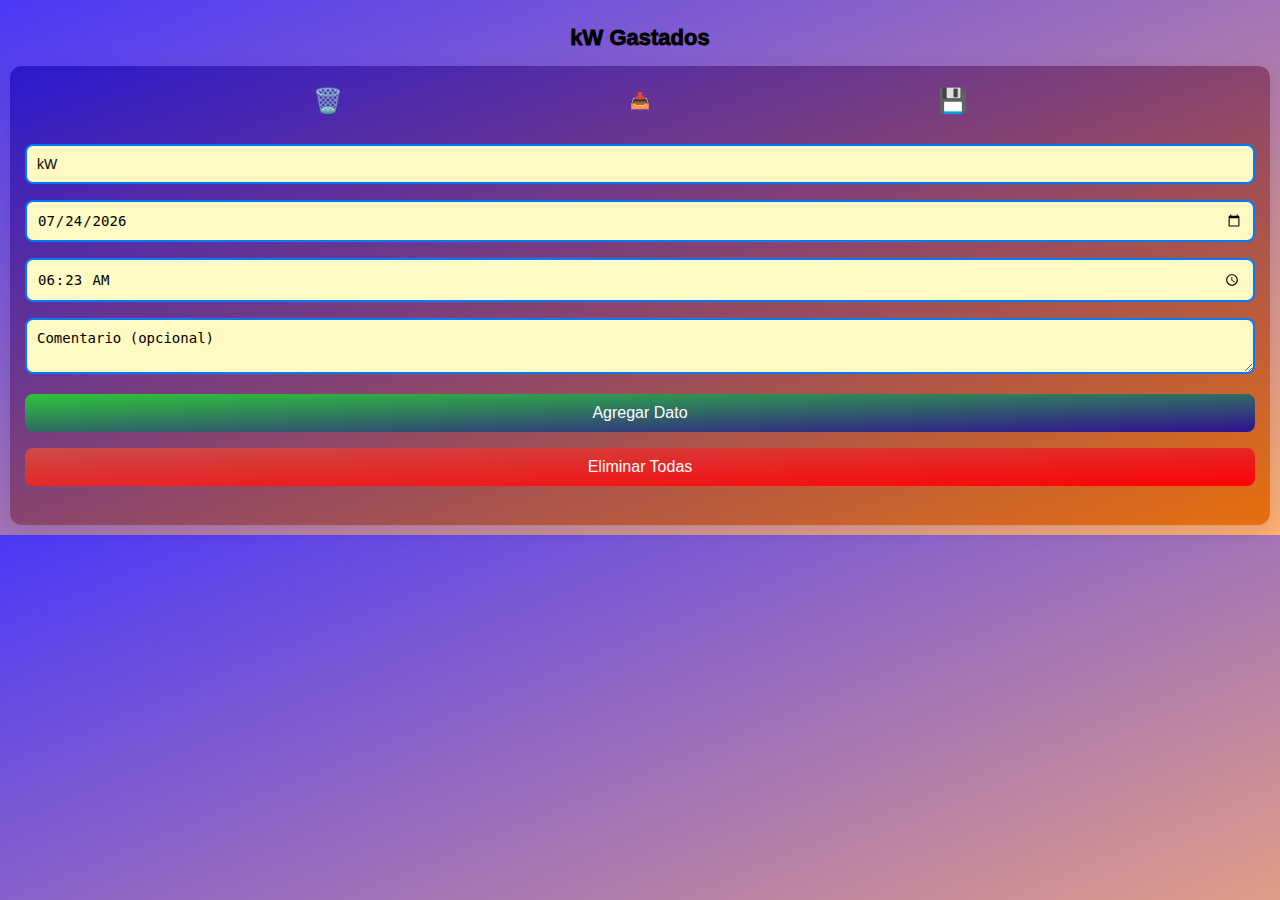
==== index.html @ 80decd24 "Add files via upload" ====
<!DOCTYPE html>
<html lang="es">
<head>
    <meta charset="UTF-8">
    <meta name="viewport" content="width=device-width, initial-scale=1.0">
    <link rel="stylesheet" href="styles.css"> 
    <title>Gestión de Datos</title>
</head>
<body>
    <h1>kW Gastados</h1>
    <div class="container">
        <div class="btn-container">
            <button id="bote-basura">🗑️</button>
            <label for="archivo-importar" style="cursor: pointer;">📥</label>
            <input type="file" id="archivo-importar" accept=".csv" style="display: none;">
            <button id="bote-guardar">💾</button>
             
        </div>

        <input type="tel" id="kw" inputmode="numeric" placeholder="kW"required>
        <input type="date" id="fecha" required>
        <input type="time" id="hora" required>
        <textarea id="comentario" placeholder="Comentario (opcional)"></textarea>
        
        <button id="agregar">Agregar Dato</button>
        <button id="eliminar-todo">Eliminar Todas</button>
        <button id="eliminar-seleccionados" style="display: none;">Eliminar Seleccionados</button>

        <ul id="lista-datos"></ul>
    </div>
    
    <script src="script.js"></script> 
</body>
</html>
---- styles.css ----
body {
    font-family: 'Arial', sans-serif;
    background: linear-gradient(to bottom right, #4b38f8, #fcb073); /* Gradiente suave de colores */    margin: 0;
    padding: 10px;
    color: #343a40;
}

.container {
    max-width: 100%;
    margin: auto;
    background: linear-gradient(to bottom right, #2b19cf, #e7700e); /* Gradiente suave de colores */    padding: 15px;
    border-radius: 12px;
    box-shadow: 0 4px 20px rgba(0, 0, 0, 0.1);
    position: relative;
}

h1 {
    text-align: center;
    font-size: 22px;
    margin-bottom: 15px;
    font-weight: 1000; /* O también puedes usar font-weight: 700; */
    color: black;

}

input::placeholder, 
textarea::placeholder {
    color: #000000; /* Color negro para el placeholder */
}

input, textarea {
    width: 100%;
    padding: 10px;
    margin: 8px 0;
    border: 2px solid #007bff;
    border-radius: 8px;
    font-size: 14px;
    transition: border-color 0.3s;
    box-sizing: border-box;
    background-color:#fff9c4 ; /* Fondo gris claro */
}

input:focus, textarea:focus {
    border-color: #0056b3;
    outline: none;
}

button {
    background-color: #007bff;
    color: white;
    border: none;
    padding: 6px;
    border-radius: 6px;
    cursor: pointer;
    width: 100%;
    font-size: 14px;
    margin: 8px 0;
    transition: background-color 0.3s;
}

button:hover {
    background-color: #0056b3;
}

ul {
    list-style-type: none;
    padding: 0;
}

li {
    background: #fff9c4;
    margin: 4px 0;
    padding: 2px;
    border-radius: 6px;
    display: flex;
    align-items: center;
    box-shadow: 0 1px 3px rgba(0, 0, 0, 0.2);
    transition: transform 0.2s;
    color: #343a40;
    font-size: 12px;
}

.checkbox {
    transform: scale(1.5); /* Aumentar el tamaño visual del checkbox */
    margin-right: 10px; /* Espacio entre el checkbox y el texto */
    cursor: pointer;
    display: inline-block;
    vertical-align: middle;
    padding: 0; /* Eliminar padding */
    height: auto; /* Usar el tamaño automático */
    width: auto; /* Usar el tamaño automático */
}


.btn-container {
    display: flex;
    justify-content: space-between; 
    align-items: center; 
    margin-bottom: 15px; 
}

.btn-container button {
    flex: 1; 
    margin: 0 5px; 
    background: none; 
    border: none; 
    cursor: pointer; 
    font-size: 24px; 
    color: #007bff; 
}

.eliminar-btn {
    background: none;
    border: none;
    color: red;
    font-size: 14px;
    cursor: pointer;
    margin-left: 8px;
    padding: 0;
    height: 20px;
    width: 20px;
    line-height: 1;
}

.eliminar-btn:hover {
    color: darkred;
}
button#agregar {
    background: linear-gradient(to bottom right, #2dc539, #321091); /* Gradiente suave de colores */    margin: 0;
    color: white; /* Color del texto */
    border: none; /* Sin borde */
    padding: 10px; /* Espaciado interno */
    border-radius: 8px; /* Esquinas redondeadas */
    cursor: pointer; /* Cambia el cursor al pasar */
    font-size: 16px; /* Tamaño del texto */
    margin: 8px 0; /* Margen superior e inferior */
    transition: background-color 0.3s; /* Transición suave al pasar el ratón */
}

button#agregar:hover {
    background: linear-gradient(to bottom right, #2dc539, #321091); /* Gradiente suave de colores */    margin: 0;
}

button#eliminar-todo {
    background: linear-gradient(to bottom right, #cc4b4b, #fd0303); /* Gradiente suave de colores */    margin: 0;
    color: white; /* Color del texto */
    border: none; /* Sin borde */
    padding: 10px; /* Espaciado interno */
    border-radius: 8px; /* Esquinas redondeadas */
    cursor: pointer; /* Cambia el cursor al pasar */
    font-size: 16px; /* Tamaño del texto */
    margin: 8px 0; /* Margen superior e inferior */
    transition: background-color 0.3s; /* Transición suave al pasar el ratón */
}

button#eliminar-todo:hover {
    background: linear-gradient(to bottom right, #2dc539, #321091); /* Gradiente suave de colores */    margin: 0;
}

button#eliminar-seleccionados {
    background: linear-gradient(to bottom right, #2dc539, #321091); /* Gradiente suave de colores */    margin: 0;
    color: white; /* Color del texto */
    border: none; /* Sin borde */
    padding: 10px; /* Espaciado interno */
    border-radius: 8px; /* Esquinas redondeadas */
    cursor: pointer; /* Cambia el cursor al pasar */
    font-size: 16px; /* Tamaño del texto */
    margin: 8px 0; /* Margen superior e inferior */
    transition: background-color 0.3s; /* Transición suave al pasar el ratón */
}

button#eliminar-seleccionados:hover {
    background: linear-gradient(to bottom right, #2dc539, #321091); /* Gradiente suave de colores */    margin: 0;
}
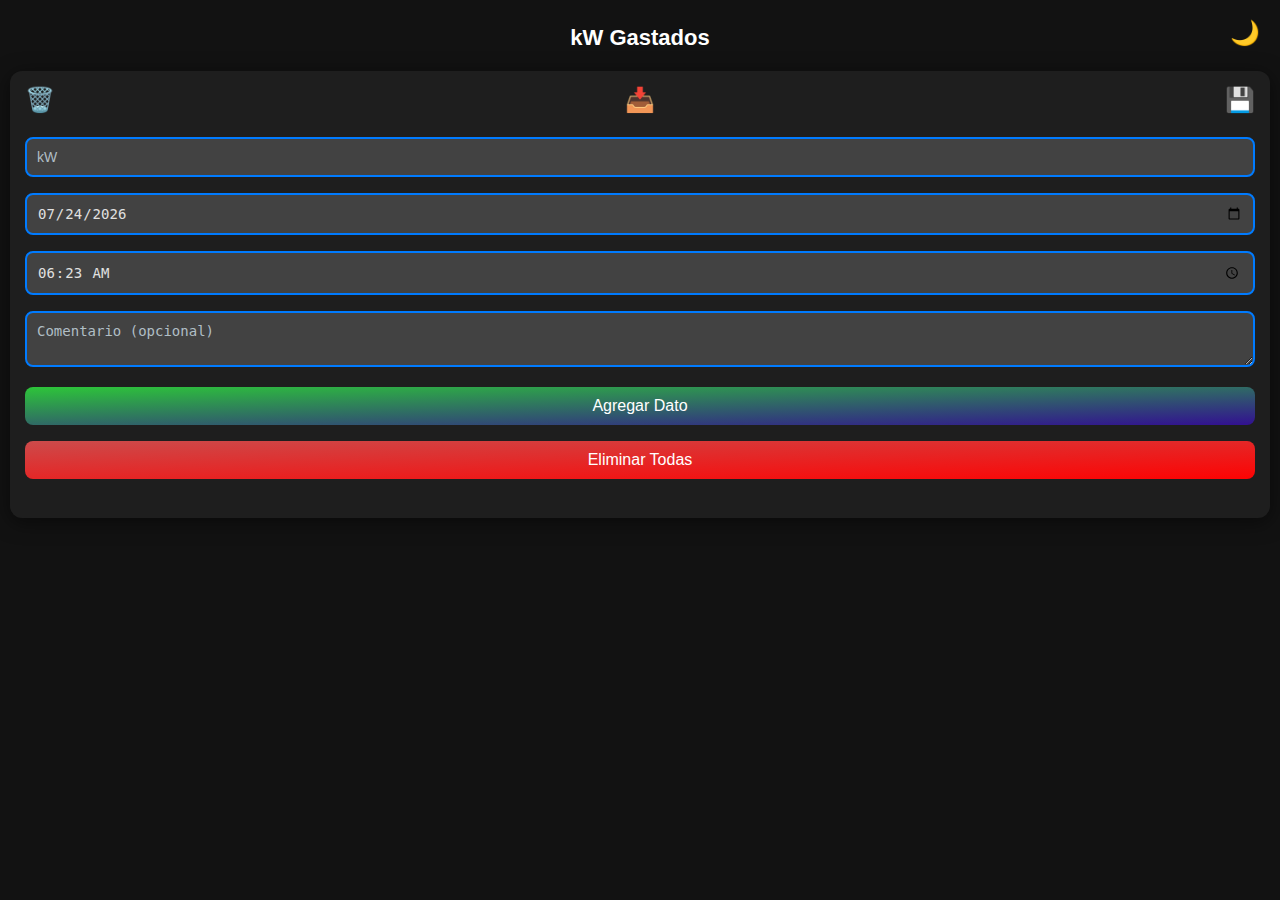
==== commit 10f6348d: "Un monton" ====
--- a/index.html
+++ b/index.html
@@ -3,21 +3,27 @@
 <head>
     <meta charset="UTF-8">
     <meta name="viewport" content="width=device-width, initial-scale=1.0">
-    <link rel="stylesheet" href="styles.css"> 
-    <title>Gestión de Datos</title>
+    <link id="theme-style" rel="stylesheet" href="dark-mode.css"> 
+    <title>Gestión de kW</title>
 </head>
 <body>
-    <h1>kW Gastados</h1>
+    <h1 style="display: flex; justify-content: center; align-items: center; position: relative; margin-bottom: 20px;">
+        kW Gastados
+        <label id="toggle-theme" class="icon-button" title="Cambiar tema" style="position: absolute; right: 10px; top: 30%; transform: translateY(-50%);">🌙</label>
+    </h1>
     <div class="container">
         <div class="btn-container">
-            <button id="bote-basura">🗑️</button>
-            <label for="archivo-importar" style="cursor: pointer;">📥</label>
+            <label for="bote-basura" class="icon-button">🗑️</label>
+            <input type="checkbox" id="bote-basura" style="display: none;"> 
+            
+            <label for="archivo-importar" class="icon-button" style="cursor: pointer;">📥</label>
             <input type="file" id="archivo-importar" accept=".csv" style="display: none;">
-            <button id="bote-guardar">💾</button>
-             
+            
+            <label for="bote-guardar" class="icon-button">💾</label>
+            <input type="checkbox" id="bote-guardar" style="display: none;">
         </div>
 
-        <input type="tel" id="kw" inputmode="numeric" placeholder="kW"required>
+        <input type="tel" id="kw" inputmode="numeric" placeholder="kW" required>
         <input type="date" id="fecha" required>
         <input type="time" id="hora" required>
         <textarea id="comentario" placeholder="Comentario (opcional)"></textarea>
@@ -29,6 +35,7 @@
         <ul id="lista-datos"></ul>
     </div>
     
-    <script src="script.js"></script> 
+    <script src="theme-toggle.js" defer></script> 
+    <script src="script.js" defer></script> 
 </body>
 </html>
--- a/dark-mode.css
+++ b/dark-mode.css
@@ -0,0 +1,214 @@
+body {
+    font-family: 'Arial', sans-serif;
+    background: #121212; /* Fondo oscuro */
+    margin: 0;
+    padding: 10px;
+    color: #e0e0e0; /* Texto claro */
+}
+
+.container {
+    max-width: 100%;
+    margin: auto;
+    background: #1e1e1e; /* Fondo ligeramente más claro que el body */
+    padding: 15px;
+    border-radius: 12px;
+    box-shadow: 0 4px 20px rgba(0, 0, 0, 0.5); /* Sombra más pronunciada */
+    position: relative;
+}
+
+h1 {
+    text-align: center;
+    font-size: 22px;
+    margin-bottom: 15px;
+    font-weight: bold;
+    color: #ffffff; /* Título en blanco */
+}
+
+input::placeholder, 
+textarea::placeholder {
+    color: #b0bec5; /* Color gris claro para el placeholder */
+}
+
+input, textarea {
+    width: 100%;
+    padding: 10px;
+    margin: 8px 0;
+    border: 2px solid #007bff;
+    border-radius: 8px;
+    font-size: 14px;
+    transition: border-color 0.3s;
+    box-sizing: border-box;
+    background-color: #424242; /* Fondo oscuro para inputs */
+    color: #e0e0e0; /* Texto claro */
+}
+
+input:focus, textarea:focus {
+    border-color: #00acc1; /* Color más brillante al enfocar */
+    outline: none;
+}
+
+button {
+    background-color: #007bff; /* Color principal de los botones */
+    color: white;
+    border: none;
+    padding: 6px;
+    border-radius: 6px;
+    cursor: pointer;
+    width: 100%;
+    font-size: 14px;
+    margin: 8px 0;
+    transition: background-color 0.3s;
+}
+
+button:hover {
+    background-color: #0056b3; /* Color al pasar el mouse */
+}
+
+ul {
+    list-style-type: none;
+    padding: 0;
+}
+
+li {
+    background: #424242; /* Fondo oscuro para las listas */
+    margin: 4px 0;
+    padding: 2px;
+    border-radius: 6px;
+    display: flex;
+    align-items: center;
+    box-shadow: 0 1px 3px rgba(255, 255, 255, 0.1); /* Sombra más tenue */
+    transition: transform 0.2s;
+    color: #e0e0e0; /* Texto claro */
+    font-size: 12px;
+}
+.slide-out {
+    transform: translateX(100%);
+    opacity: 0;
+}
+li.dragging {
+    background-color: #ffcccc; /* Color de fondo cuando se arrastra */
+    border: 2px dashed #dc3545; /* Borde para indicar el estado de arrastre */
+    opacity: 0.7; /* Opacidad reducida para dar un efecto visual */
+}
+
+
+
+.checkbox {
+    transform: scale(1.5);
+    margin-right: 10px;
+    margin-left: 10px;
+    cursor: pointer;
+    display: inline-block;
+    vertical-align: middle;
+    padding: 0;
+    height: auto;
+    width: auto;
+}
+
+.btn-container {
+    display: flex;
+    justify-content: space-between;
+    align-items: center;
+    margin-bottom: 15px;
+}
+
+.btn-container button {
+    flex: 1;
+    margin: 0 5px;
+    background: none;
+    border: none;
+    cursor: pointer;
+    font-size: 24px;
+    color: #007bff;
+}
+
+.eliminar-btn {
+    background: none;
+    border: none;
+    color: red;
+    font-size: 14px;
+    cursor: pointer;
+    margin-left: auto; /* Para que esté a la derecha */
+    padding: 0;
+    height: 20px;
+    width: 20px;
+    line-height: 1;
+}
+
+.eliminar-btn:hover {
+    color: darkred;
+}
+
+button#agregar {
+    background: linear-gradient(to bottom right, #2dc539, #321091);
+    margin: 0;
+    color: white;
+    border: none;
+    padding: 10px;
+    border-radius: 8px;
+    cursor: pointer;
+    font-size: 16px;
+    margin: 8px 0;
+    transition: background-color 0.3s;
+}
+
+button#agregar:hover {
+    background: linear-gradient(to bottom right, #2dc539, #321091);
+    margin: 0;
+}
+
+button#eliminar-todo {
+    background: linear-gradient(to bottom right, #cc4b4b, #fd0303);
+    margin: 0;
+    color: white;
+    border: none;
+    padding: 10px;
+    border-radius: 8px;
+    cursor: pointer;
+    font-size: 16px;
+    margin: 8px 0;
+    transition: background-color 0.3s;
+}
+
+button#eliminar-todo:hover {
+    background: linear-gradient(to bottom right, #cc4b4b, #fd0303);
+    margin: 0;
+}
+
+button#eliminar-seleccionados {
+    background: linear-gradient(to bottom right, #cc4b4b, #fd0303);
+    margin: 0;
+    color: white;
+    border: none;
+    padding: 10px;
+    border-radius: 8px;
+    cursor: pointer;
+    font-size: 16px;
+    margin: 8px 0;
+    transition: background-color 0.3s;
+}
+
+button#eliminar-seleccionados:hover {
+    background: linear-gradient(to bottom right, #cc4b4b, #fd0303);
+    margin: 0;
+}
+
+.icon-button {
+    background: none;
+    border: none;
+    padding: 0;
+    font-size: 24px;
+    width: auto;
+    height: auto;
+    cursor: pointer;
+    display: inline-flex;
+    align-items: center;
+    justify-content: center;
+    color: #007bff;
+    transition: color 0.3s;
+    margin: 0;
+}
+
+.icon-button:hover {
+    color: #0056b3;
+}
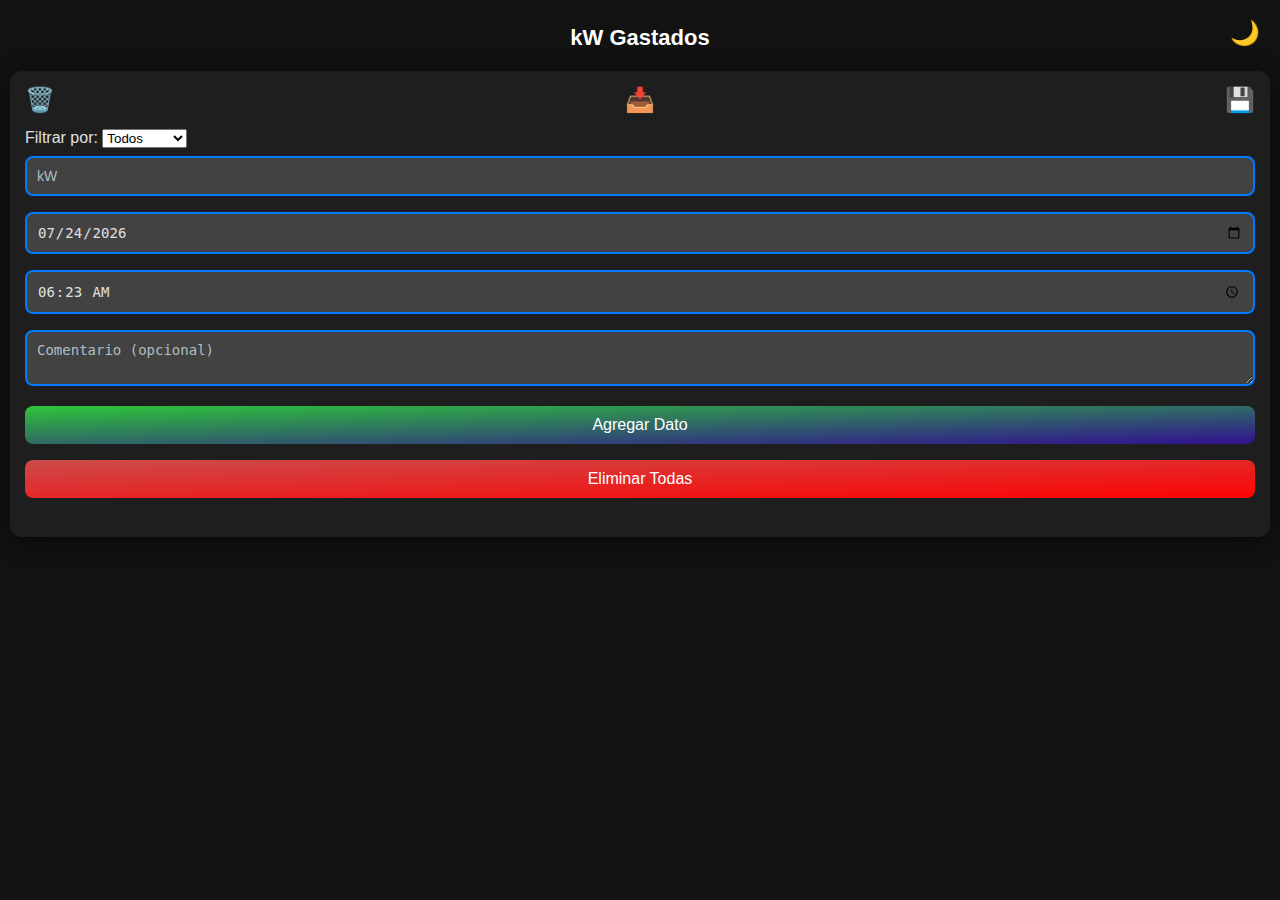
==== commit 8e12bc63: "Se agrego un filtro de mes y año" ====
--- a/index.html
+++ b/index.html
@@ -23,6 +23,35 @@
             <input type="checkbox" id="bote-guardar" style="display: none;">
         </div>
 
+        <label for="filtro">Filtrar por:</label>
+        <select id="filtro">
+            <option value="todos">Todos</option>
+            <option value="mes-año">Mes y Año</option>
+        </select>
+
+        <div id="selector-mes-anio" style="display: none;">
+            <div class="filtro-fecha">
+                <label for="mes">Mes:</label>
+                <select id="mes">
+                    <option value="0">Enero</option>
+                    <option value="1">Febrero</option>
+                    <option value="2">Marzo</option>
+                    <option value="3">Abril</option>
+                    <option value="4">Mayo</option>
+                    <option value="5">Junio</option>
+                    <option value="6">Julio</option>
+                    <option value="7">Agosto</option>
+                    <option value="8">Septiembre</option>
+                    <option value="9">Octubre</option>
+                    <option value="10">Noviembre</option>
+                    <option value="11">Diciembre</option>
+                </select>
+
+                <label for="anio">Año:</label>
+                <select id="anio"></select>
+            </div>
+        </div>
+
         <input type="tel" id="kw" inputmode="numeric" placeholder="kW" required>
         <input type="date" id="fecha" required>
         <input type="time" id="hora" required>
--- a/dark-mode.css
+++ b/dark-mode.css
@@ -1,4 +1,4 @@
-body {
+body { 
     font-family: 'Arial', sans-serif;
     background: #121212; /* Fondo oscuro */
     margin: 0;
@@ -44,20 +44,20 @@
 
 input:focus, textarea:focus {
     border-color: #00acc1; /* Color más brillante al enfocar */
-    outline: none;
 }
 
 button {
     background-color: #007bff; /* Color principal de los botones */
     color: white;
     border: none;
-    padding: 6px;
-    border-radius: 6px;
-    cursor: pointer;
+    padding: 10px; /* Mantener el mismo padding */
+    border-radius: 8px;
     width: 100%;
-    font-size: 14px;
-    margin: 8px 0;
-    transition: background-color 0.3s;
+    font-size: 16px;
+    margin: 8px 0;
+    transition: background-color 0.3s;
+    /* Evitar cambios de tamaño en hover */
+    box-sizing: border-box; /* Asegura que el padding no cambie el tamaño */
 }
 
 button:hover {
@@ -81,17 +81,17 @@
     color: #e0e0e0; /* Texto claro */
     font-size: 12px;
 }
+
 .slide-out {
     transform: translateX(100%);
     opacity: 0;
 }
+
 li.dragging {
     background-color: #ffcccc; /* Color de fondo cuando se arrastra */
     border: 2px dashed #dc3545; /* Borde para indicar el estado de arrastre */
     opacity: 0.7; /* Opacidad reducida para dar un efecto visual */
 }
-
-
 
 .checkbox {
     transform: scale(1.5);
@@ -141,7 +141,6 @@
 
 button#agregar {
     background: linear-gradient(to bottom right, #2dc539, #321091);
-    margin: 0;
     color: white;
     border: none;
     padding: 10px;
@@ -154,12 +153,10 @@
 
 button#agregar:hover {
     background: linear-gradient(to bottom right, #2dc539, #321091);
-    margin: 0;
 }
 
 button#eliminar-todo {
     background: linear-gradient(to bottom right, #cc4b4b, #fd0303);
-    margin: 0;
     color: white;
     border: none;
     padding: 10px;
@@ -172,12 +169,10 @@
 
 button#eliminar-todo:hover {
     background: linear-gradient(to bottom right, #cc4b4b, #fd0303);
-    margin: 0;
 }
 
 button#eliminar-seleccionados {
     background: linear-gradient(to bottom right, #cc4b4b, #fd0303);
-    margin: 0;
     color: white;
     border: none;
     padding: 10px;
@@ -190,7 +185,6 @@
 
 button#eliminar-seleccionados:hover {
     background: linear-gradient(to bottom right, #cc4b4b, #fd0303);
-    margin: 0;
 }
 
 .icon-button {
@@ -212,3 +206,67 @@
 .icon-button:hover {
     color: #0056b3;
 }
+
+/* Estilo general para el contenedor de filtro por fecha */
+.filtro-fecha {
+    background: #2a2a2a; /* Fondo ligeramente más claro que el body */
+    border-radius: 12px;
+    padding: 15px;
+    margin: 15px 0;
+    box-shadow: 0 4px 20px rgba(0, 0, 0, 0.3); /* Sombra más tenue */
+}
+
+/* Estilo para el título del filtro */
+.filtro-fecha h2 {
+    font-size: 18px;
+    color: #ffffff; /* Texto blanco para el título */
+    margin-bottom: 10px;
+    text-align: center;
+}
+
+/* Estilo para los selectores de fecha */
+.filtro-fecha input[type="date"],
+.filtro-fecha input[type="time"] {
+    width: 48%;
+    padding: 10px;
+    margin: 5px 1%;
+    border: 2px solid #007bff;
+    border-radius: 8px;
+    background-color: #424242; /* Fondo oscuro para inputs */
+    color: #e0e0e0; /* Texto claro */
+    transition: border-color 0.3s;
+}
+
+/* Efecto al enfocar los selectores de fecha */
+.filtro-fecha input[type="date"]:focus,
+.filtro-fecha input[type="time"]:focus {
+    border-color: #00acc1; /* Color más brillante al enfocar */
+}
+
+/* Botón para aplicar el filtro */
+.filtro-fecha button {
+    background-color: #007bff; /* Color del botón */
+    color: rgb(4, 0, 255);
+    border: none;
+    padding: 10px;
+    border-radius: 8px;
+    cursor: pointer;
+    width: 100%;
+    font-size: 16px;
+    margin-top: 10px;
+    transition: background-color 0.3s;
+}
+
+/* Efecto al pasar el mouse sobre el botón */
+.filtro-fecha button:hover {
+    background-color: #0056b3; /* Color al pasar el mouse */
+}
+
+/* Responsividad para pantallas más pequeñas */
+@media (max-width: 600px) {
+    .filtro-fecha input[type="date"],
+    .filtro-fecha input[type="time"] {
+        width: 100%; /* Aumenta el ancho en pantallas pequeñas */
+        margin: 5px 0; /* Ajusta el margen */
+    }
+}
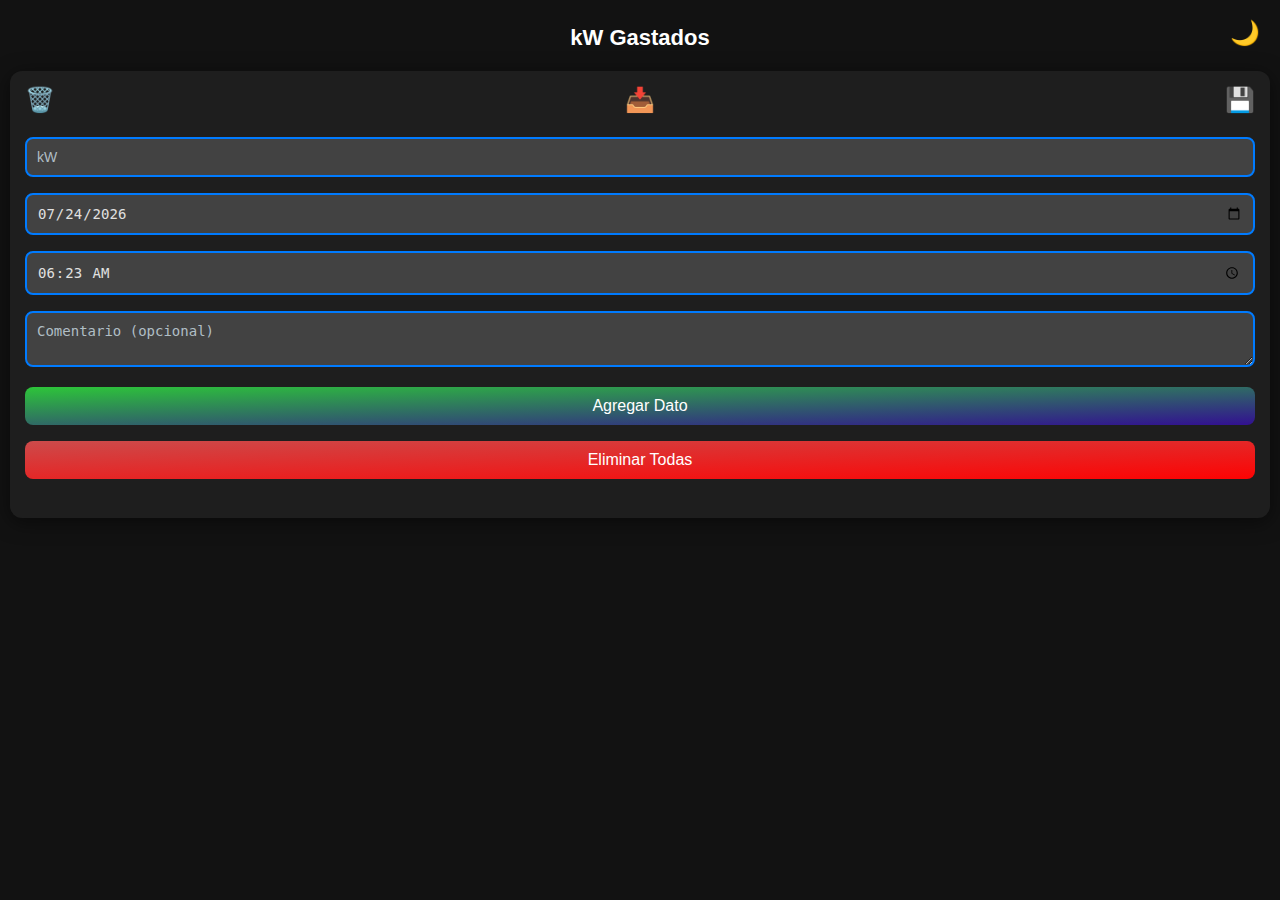
==== commit fa787217: "Arreglos" ====
--- a/index.html
+++ b/index.html
@@ -22,36 +22,7 @@
             <label for="bote-guardar" class="icon-button">💾</label>
             <input type="checkbox" id="bote-guardar" style="display: none;">
         </div>
-
-        <label for="filtro">Filtrar por:</label>
-        <select id="filtro">
-            <option value="todos">Todos</option>
-            <option value="mes-año">Mes y Año</option>
-        </select>
-
-        <div id="selector-mes-anio" style="display: none;">
-            <div class="filtro-fecha">
-                <label for="mes">Mes:</label>
-                <select id="mes">
-                    <option value="0">Enero</option>
-                    <option value="1">Febrero</option>
-                    <option value="2">Marzo</option>
-                    <option value="3">Abril</option>
-                    <option value="4">Mayo</option>
-                    <option value="5">Junio</option>
-                    <option value="6">Julio</option>
-                    <option value="7">Agosto</option>
-                    <option value="8">Septiembre</option>
-                    <option value="9">Octubre</option>
-                    <option value="10">Noviembre</option>
-                    <option value="11">Diciembre</option>
-                </select>
-
-                <label for="anio">Año:</label>
-                <select id="anio"></select>
-            </div>
-        </div>
-
+        
         <input type="tel" id="kw" inputmode="numeric" placeholder="kW" required>
         <input type="date" id="fecha" required>
         <input type="time" id="hora" required>
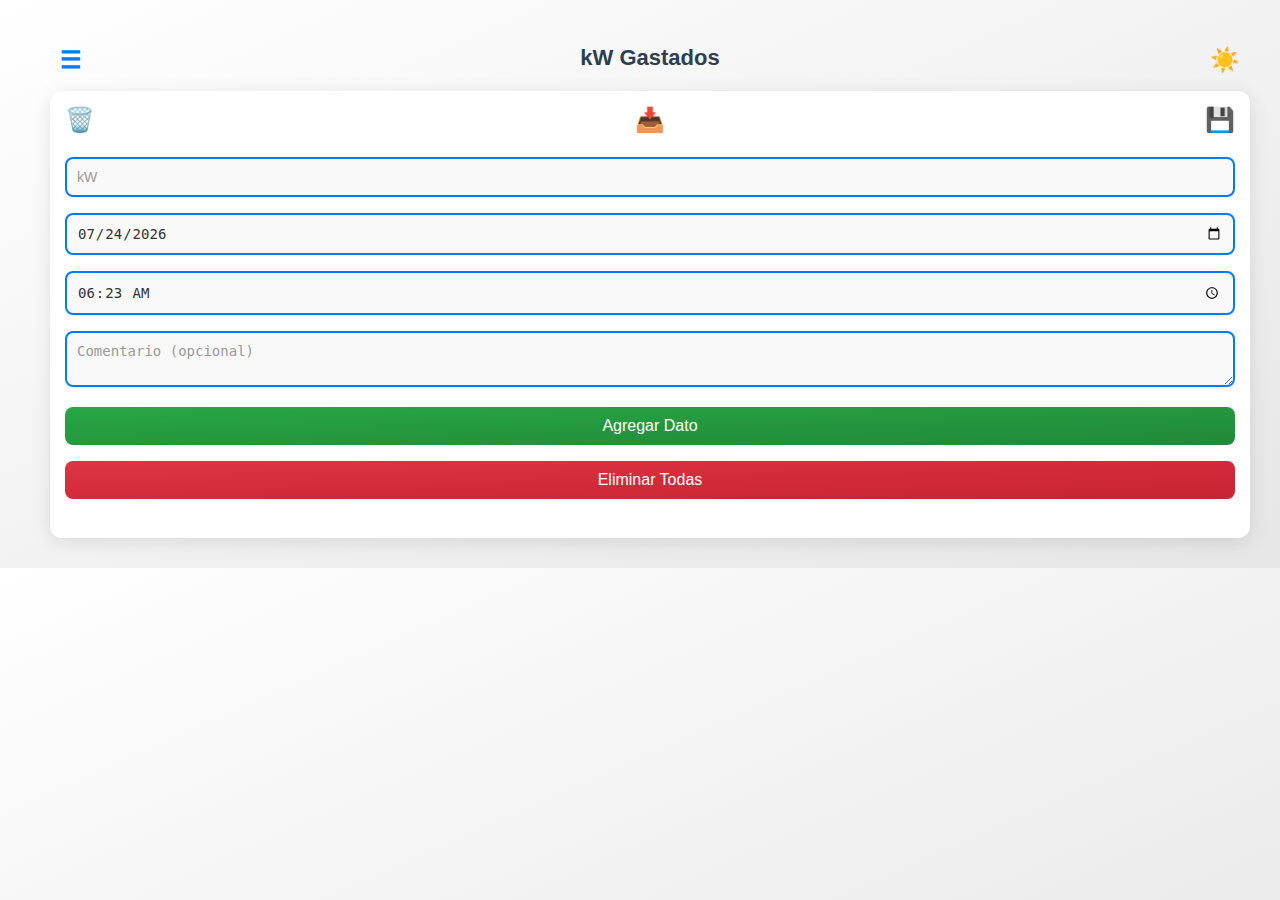
==== commit 15671cb1: "Agregar barra lateral para futuras aplicaciones" ====
--- a/index.html
+++ b/index.html
@@ -3,38 +3,49 @@
 <head>
     <meta charset="UTF-8">
     <meta name="viewport" content="width=device-width, initial-scale=1.0">
-    <link id="theme-style" rel="stylesheet" href="dark-mode.css"> 
+    <link id="theme-style" rel="stylesheet" href="light-mode.css"> 
     <title>Gestión de kW</title>
 </head>
 <body>
-    <h1 style="display: flex; justify-content: center; align-items: center; position: relative; margin-bottom: 20px;">
-        kW Gastados
-        <label id="toggle-theme" class="icon-button" title="Cambiar tema" style="position: absolute; right: 10px; top: 30%; transform: translateY(-50%);">🌙</label>
-    </h1>
-    <div class="container">
-        <div class="btn-container">
-            <label for="bote-basura" class="icon-button">🗑️</label>
-            <input type="checkbox" id="bote-basura" style="display: none;"> 
-            
-            <label for="archivo-importar" class="icon-button" style="cursor: pointer;">📥</label>
-            <input type="file" id="archivo-importar" accept=".csv" style="display: none;">
-            
-            <label for="bote-guardar" class="icon-button">💾</label>
-            <input type="checkbox" id="bote-guardar" style="display: none;">
-        </div>
-        
-        <input type="tel" id="kw" inputmode="numeric" placeholder="kW" required>
-        <input type="date" id="fecha" required>
-        <input type="time" id="hora" required>
-        <textarea id="comentario" placeholder="Comentario (opcional)"></textarea>
-        
-        <button id="agregar">Agregar Dato</button>
-        <button id="eliminar-todo">Eliminar Todas</button>
-        <button id="eliminar-seleccionados" style="display: none;">Eliminar Seleccionados</button>
-
-        <ul id="lista-datos"></ul>
+   
+    <div class="sidebar" id="sidebar">
+        <h2>Menú</h2>
+        <a href="index.html">kW Gastados⚡</a>
+        <a href="stats.html">Estadísticas📊</a>
     </div>
     
+    <div class="main-content">
+        <h1 style="display: flex; justify-content: center; align-items: center; position: relative; margin-bottom: 20px;">
+            kW Gastados
+            <label id="toggle-menu" class="icon-button" title="Abrir/Cerrar Menú" style="position: absolute; left: 10px; top: 1px; cursor: pointer;">☰</label>
+            <label id="toggle-theme" class="icon-button" title="Cambiar tema" style="position: absolute; right: 10px; top: 1px; cursor: pointer;">☀️</label>
+        </h1>
+        
+        <div class="container">
+            <div class="btn-container">
+                <label for="bote-basura" class="icon-button">🗑️</label>
+                <input type="checkbox" id="bote-basura" style="display: none;"> 
+                
+                <label for="archivo-importar" class="icon-button" style="cursor: pointer;">📥</label>
+                <input type="file" id="archivo-importar" accept=".csv" style="display: none;">
+                
+                <label for="bote-guardar" class="icon-button">💾</label>
+                <input type="checkbox" id="bote-guardar" style="display: none;">
+            </div>
+            
+            <input type="tel" id="kw" inputmode="numeric" placeholder="kW" required>
+            <input type="date" id="fecha" required>
+            <input type="time" id="hora" required>
+            <textarea id="comentario" placeholder="Comentario (opcional)"></textarea>
+            
+            <button id="agregar">Agregar Dato</button>
+            <button id="eliminar-todo">Eliminar Todas</button>
+            <button id="eliminar-seleccionados" style="display: none;">Eliminar Seleccionados</button>
+
+            <ul id="lista-datos"></ul>
+        </div>
+    </div>
+
     <script src="theme-toggle.js" defer></script> 
     <script src="script.js" defer></script> 
 </body>
--- a/light-mode.css
+++ b/light-mode.css
@@ -0,0 +1,331 @@
+body {
+    font-family: 'Arial', sans-serif;
+    background: linear-gradient(to bottom right, #ffffff, #e6e6e6); /* Gradiente suave de colores */
+    margin: 0;
+    padding: 10px;
+    color: #333333; /* Texto oscuro */
+}
+
+.container {
+    max-width: 100%;
+    margin: auto;
+    background: #ffffff; /* Fondo blanco */
+    padding: 15px;
+    border-radius: 12px;
+    box-shadow: 0 4px 20px rgba(0, 0, 0, 0.1);
+    position: relative;
+}
+
+h1 {
+    text-align: center;
+    font-size: 22px;
+    margin-bottom: 15px;
+    font-weight: 700; /* Peso de fuente más fuerte */
+    color: #2C3E50; /* Azul oscuro para encabezados */
+}
+
+input::placeholder, 
+textarea::placeholder {
+    color: #999999; /* Gris claro para el placeholder */
+}
+
+input, textarea {
+    width: 100%;
+    padding: 10px;
+    margin: 8px 0;
+    border: 2px solid #007bff;
+    border-radius: 8px;
+    font-size: 14px;
+    transition: border-color 0.3s;
+    box-sizing: border-box;
+    background-color: #f9f9f9; /* Fondo gris claro */
+    color: #333333; /* Texto oscuro */
+}
+
+input:focus, textarea:focus {
+    border-color: #0056b3; /* Azul más oscuro en focus */
+    outline: none;
+}
+
+button {
+    background-color: #007bff; /* Azul para botones */
+    color: white;
+    border: none;
+    padding: 10px; /* Mantener el mismo padding */
+    border-radius: 8px;
+    cursor: pointer;
+    width: 100%;
+    font-size: 16px;
+    margin: 8px 0;
+    transition: background-color 0.3s;
+}
+
+button:hover {
+    background-color: #0056b3; /* Azul más oscuro en hover */
+}
+
+ul {
+    list-style-type: none;
+    padding: 0;
+}
+
+li {
+    background: #f9f9f9; /* Fondo gris claro */
+    margin: 4px 0;
+    padding: 2px;
+    border-radius: 6px;
+    display: flex;
+    align-items: center;
+    box-shadow: 0 1px 3px rgba(0, 0, 0, 0.2);
+    transition: transform 0.2s;
+    color: #333333; /* Texto oscuro */
+    font-size: 12px; /* Aumentar tamaño de texto */
+}
+
+.slide-out {
+    transform: translateX(100%);
+    opacity: 0;
+}
+
+li.dragging {
+    background-color: #ffcccc; /* Color de fondo cuando se arrastra */
+    border: 2px dashed #dc3545; /* Borde para indicar el estado de arrastre */
+    opacity: 0.7; /* Opacidad reducida para dar un efecto visual */
+}
+
+.checkbox {
+    transform: scale(1.5);
+    margin-right: 10px;
+    margin-left: 10px;
+    cursor: pointer;
+    display: inline-block;
+    vertical-align: middle;
+    padding: 0;
+    height: auto;
+    width: auto;
+}
+
+.btn-container {
+    display: flex;
+    justify-content: space-between; 
+    align-items: center; 
+    margin-bottom: 15px; 
+}
+
+.btn-container button {
+    flex: 1; 
+    margin: 0 5px; 
+    background: none; 
+    border: none; 
+    cursor: pointer; 
+    font-size: 24px; 
+    color: #007bff; 
+}
+
+.eliminar-btn {
+    background: none;
+    border: none;
+    color: #dc3545; /* Rojo para eliminar */
+    font-size: 14px;
+    cursor: pointer;
+    margin-left: auto;
+    padding: 0;
+    height: 20px;
+    width: 20px;
+    line-height: 1;
+}
+
+.eliminar-btn:hover {
+    color: #c82333; /* Rojo oscuro en hover */
+}
+
+button#agregar {
+    background: linear-gradient(to bottom right, #28a745, #218838); /* Verde suave */
+    color: white;
+    border: none;
+    padding: 10px;
+    border-radius: 8px;
+    cursor: pointer;
+    font-size: 16px;
+    margin: 8px 0;
+    transition: background-color 0.3s;
+}
+
+button#agregar:hover {
+    background: linear-gradient(to bottom right, #218838, #1e7e34); /* Verde más oscuro en hover */
+}
+
+button#eliminar-todo, 
+button#eliminar-seleccionados {
+    background: linear-gradient(to bottom right, #dc3545, #c82333); /* Rojo suave */
+    color: white;
+    border: none;
+    padding: 10px;
+    border-radius: 8px;
+    cursor: pointer;
+    font-size: 16px;
+    margin: 8px 0;
+    transition: background-color 0.3s;
+}
+
+button#eliminar-todo:hover, 
+button#eliminar-seleccionados:hover {
+    background: linear-gradient(to bottom right, #c82333, #bd2130); /* Rojo más oscuro en hover */
+}
+
+.icon-button {
+    background: none;
+    border: none;
+    padding: 0;
+    font-size: 24px;
+    cursor: pointer;
+    display: inline-flex;
+    align-items: center;
+    justify-content: center;
+    color: #007bff;
+    transition: color 0.3s;
+    margin: 0;
+}
+
+.icon-button:hover {
+    color: #0056b3; /* Azul más oscuro en hover */
+}
+
+/* Estilo general para el contenedor de filtro por fecha */
+.filtro-fecha {
+    background: #f0f0f0; /* Fondo más claro que el body */
+    border-radius: 12px;
+    padding: 15px;
+    margin: 15px 0;
+    box-shadow: 0 2px 10px rgba(0, 0, 0, 0.2); /* Sombra suave */
+}
+
+/* Estilo para el título del filtro */
+.filtro-fecha h2 {
+    font-size: 18px;
+    color: #2C3E50; /* Color oscuro para el título */
+    margin-bottom: 10px;
+    text-align: center;
+}
+
+/* Estilo para los selectores de fecha */
+.filtro-fecha input[type="date"],
+.filtro-fecha input[type="time"] {
+    width: calc(50% - 10px); /* Ancho de cada input */
+    padding: 10px;
+    margin: 5px 5px 5px 0; /* Margen a la derecha */
+    border: 2px solid #007bff;
+    border-radius: 8px;
+    background-color: #ffffff; /* Fondo blanco para inputs */
+    color: #333333; /* Texto oscuro */
+    transition: border-color 0.3s;
+}
+
+/* Efecto al enfocar los selectores de fecha */
+.filtro-fecha input[type="date"]:focus,
+.filtro-fecha input[type="time"]:focus {
+    border-color: #0056b3; /* Color más oscuro al enfocar */
+}
+
+/* Botón para aplicar el filtro */
+.filtro-fecha button {
+    background-color: #007bff; /* Color del botón */
+    color: white; /* Texto blanco */
+    border: none;
+    padding: 10px;
+    border-radius: 8px;
+    cursor: pointer;
+    width: 100%;
+    font-size: 16px;
+    margin-top: 10px;
+    transition: background-color 0.3s;
+}
+
+/* Efecto al pasar el mouse sobre el botón */
+.filtro-fecha button:hover {
+    background-color: #0056b3; /* Color al pasar el mouse */
+}
+
+/* Responsividad para pantallas más pequeñas */
+@media (max-width: 600px) {
+    .filtro-fecha input[type="date"],
+    .filtro-fecha input[type="time"] {
+        width: 100%; /* Aumenta el ancho en pantallas pequeñas */
+        margin: 5px 0; /* Ajusta el margen */
+    }
+}
+
+/* style.css */
+
+/* Estilos generales */
+body {
+    font-family: Arial, sans-serif;
+    margin: 0;
+    display: flex;
+}
+
+/* Estilo del menú lateral */
+.sidebar {
+    width: 200px;
+    background-color: #f4f4f4;
+    padding: 20px;
+    height: 100vh;
+    position: fixed; /* Fijo en el lado izquierdo */
+    left: -200px; /* Ocultar inicialmente */
+    transition: left 0.3s ease; /* Transición suave */
+    box-shadow: 2px 0 5px rgba(0, 0, 0, 0.1);
+    z-index: 100; /* Asegurar que esté encima */
+    left: -200px; /* Ocultar inicialmente */
+    opacity: 0; /* Invisible inicialmente */
+}
+
+/* Estilo de los enlaces en el menú */
+.sidebar h2 {
+    text-align: center;
+}
+/* Cuando el menú es visible */
+.sidebar.visible {
+    left: 0; /* Mostrar el menú */
+    opacity: 1; /* Hacerlo visible */
+    visibility: visible; /* Cambiar visibilidad */
+}
+.sidebar a {
+    display: block;
+    margin: 10px 0;
+    padding: 10px;
+    text-decoration: none;
+    color: #333;
+    transition: background-color 0.3s;
+}
+
+.sidebar a:hover {
+    background-color: #ddd; /* Color al pasar el mouse */
+}
+
+/* Contenido principal */
+.main-content {
+    margin-left: 20px; /* Espacio inicial para el contenido */
+    padding: 20px;
+    flex-grow: 1; /* Para que el contenido principal ocupe el espacio restante */
+}
+
+/* Estilo del botón para abrir/cerrar el menú */
+.toggle-button {
+    position: fixed;
+    left: 10px;
+    top: 10px;
+    background-color: #f4f4f4;
+    border: none;
+    padding: 10px;
+    cursor: pointer;
+    font-size: 200px;
+    z-index: 200; /* Asegurar que esté encima del menú */
+}
+
+/* Estilos para superponer el contenido cuando el menú esté abierto */
+.main-content.open {
+    filter: blur(3px); /* Aplicar un efecto de desenfoque al contenido */
+    pointer-events: none; /* Deshabilitar interacciones con el contenido */
+}
+
+
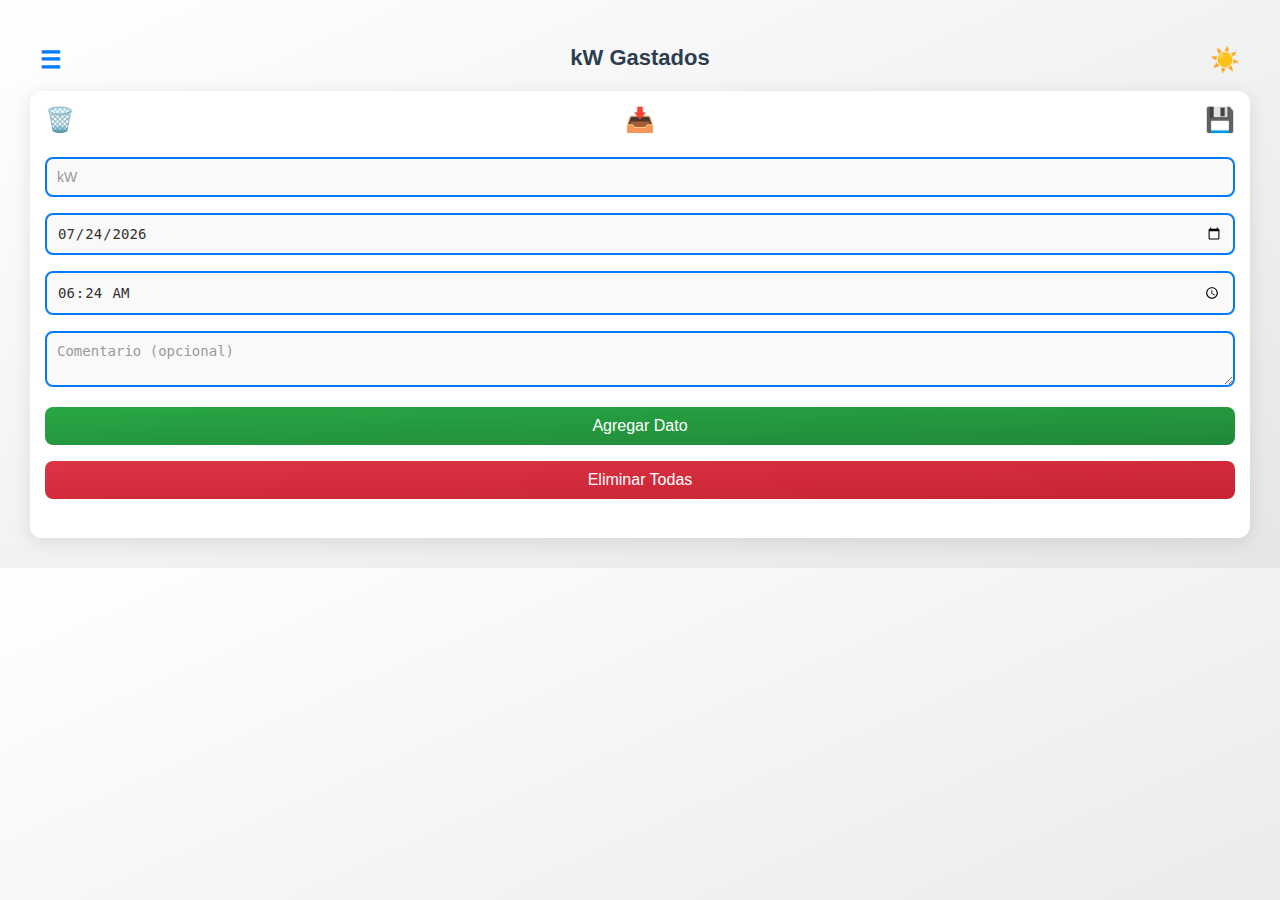
==== commit ad8c9151: "Arreglar sidebar" ====
--- a/index.html
+++ b/index.html
@@ -8,7 +8,7 @@
 </head>
 <body>
    
-    <div class="sidebar" id="sidebar">
+    <div class="sidebar" id="sidebar" >
         <h2>Menú</h2>
         <a href="index.html">kW Gastados⚡</a>
         <a href="stats.html">Estadísticas📊</a>
@@ -45,7 +45,6 @@
             <ul id="lista-datos"></ul>
         </div>
     </div>
-
     <script src="theme-toggle.js" defer></script> 
     <script src="script.js" defer></script> 
 </body>
--- a/light-mode.css
+++ b/light-mode.css
@@ -304,9 +304,10 @@
 
 /* Contenido principal */
 .main-content {
-    margin-left: 20px; /* Espacio inicial para el contenido */
+    margin-left: 0; /* Quitar margen inicial para el contenido */
     padding: 20px;
     flex-grow: 1; /* Para que el contenido principal ocupe el espacio restante */
+    transition: margin-left 0.3s ease; /* Transición suave para el cambio de margen */
 }
 
 /* Estilo del botón para abrir/cerrar el menú */
@@ -324,8 +325,14 @@
 
 /* Estilos para superponer el contenido cuando el menú esté abierto */
 .main-content.open {
-    filter: blur(3px); /* Aplicar un efecto de desenfoque al contenido */
-    pointer-events: none; /* Deshabilitar interacciones con el contenido */
-}
-
-
+    filter: blur(4px); /* Aplicar un efecto de desenfoque */
+}
+
+
+
+.sidebar.hidden {
+    left: -200px; /* Asegúrate de que esté fuera de la vista */
+    opacity: 0; /* Invisible */
+    pointer-events: none; /* Deshabilita interacciones */
+    display: none; /* Evitar que ocupe espacio */
+}